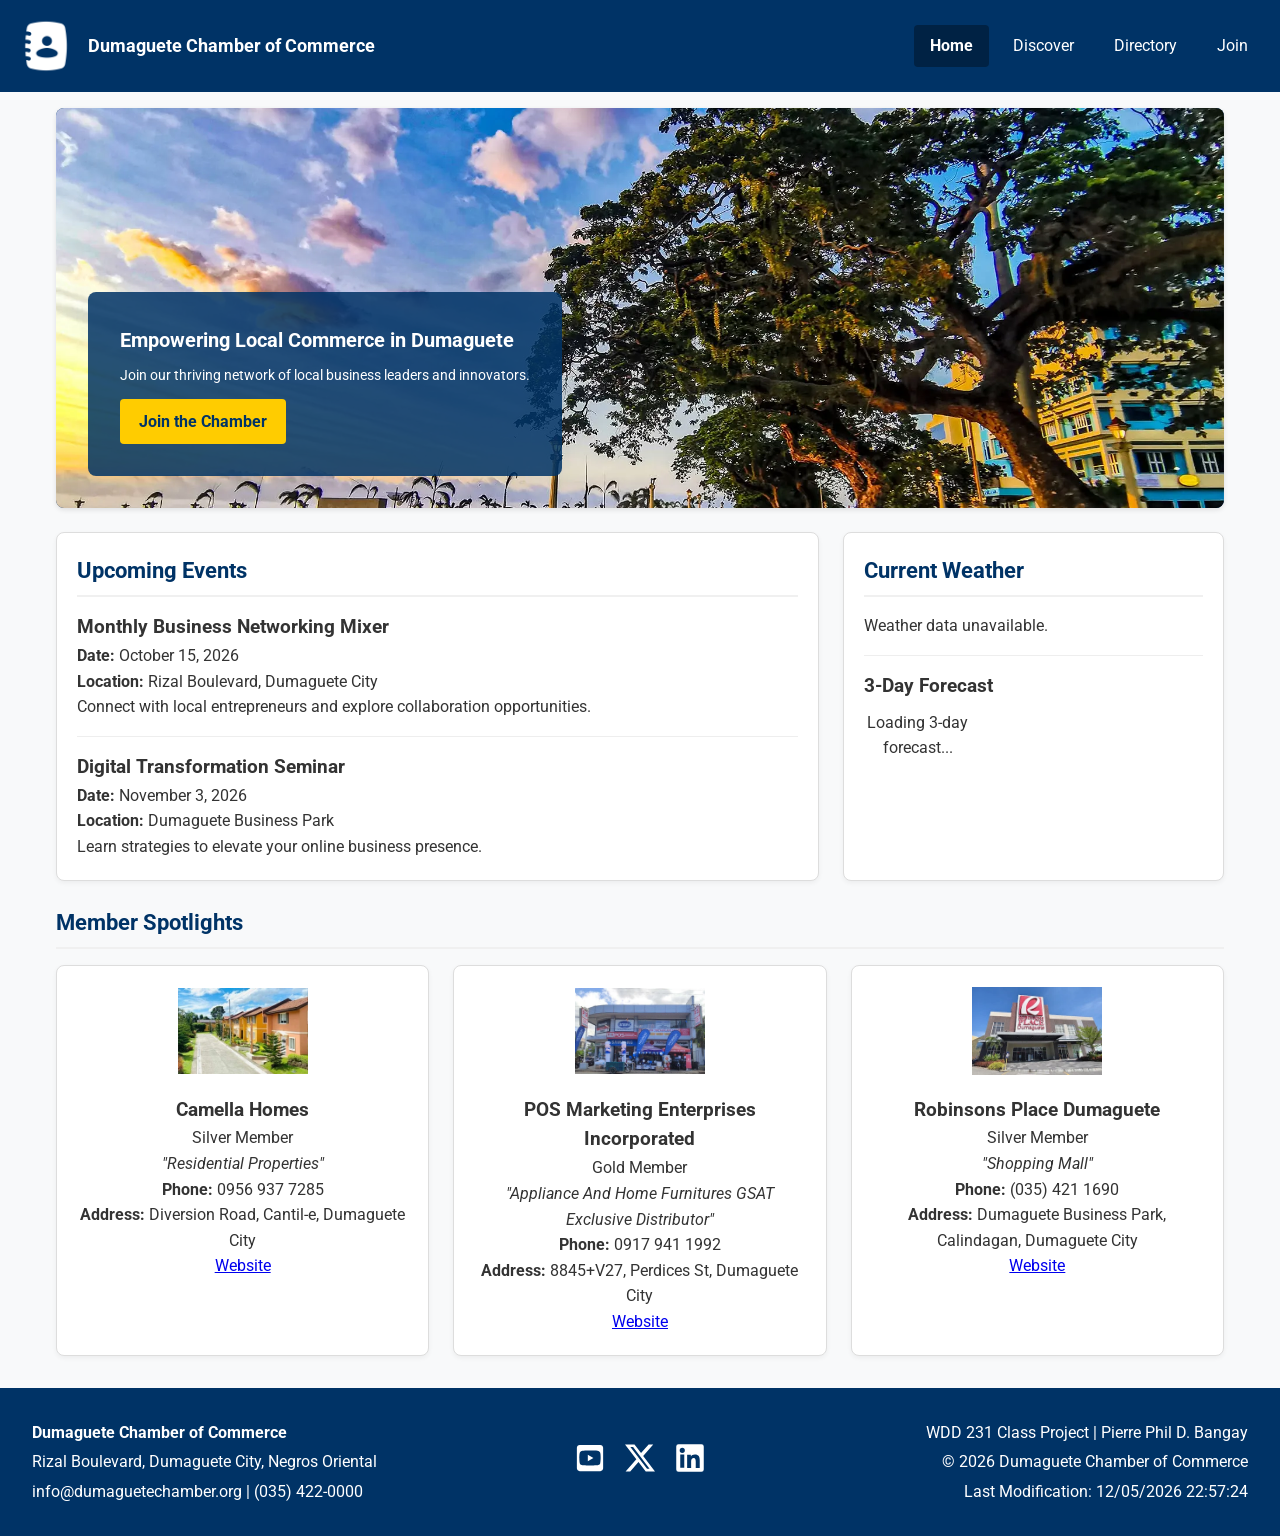
==== chamber/index.html @ 960a815d "Created Chamber Home Page" ====
<!DOCTYPE html>
<html lang="en">

<head>
    <meta charset="UTF-8">
    <meta name="viewport" content="width=device-width, initial-scale=1.0">
    <title>Dumaguete Chamber of Commerce - Home</title>
    <meta name="description"
        content="Welcome to the Dumaguete Chamber of Commerce. Connecting local businesses, promoting economic growth, and building community in Negros Oriental.">
    <meta name="author" content="Pierre Phil D. Bangay">

    <!-- Favicon -->
    <link rel="icon" href="favicon.ico" type="image/x-icon">

    <!-- Google Fonts -->
    <link rel="preconnect" href="https://fonts.googleapis.com">
    <link rel="preconnect" href="https://fonts.gstatic.com" crossorigin>
    <link href="https://fonts.googleapis.com/css2?family=Roboto:wght@400;700&display=swap" rel="stylesheet">

    <!-- Open Graph Meta Tags (Facebook) -->
    <meta property="og:title" content="Dumaguete Chamber of Commerce - Home">
    <meta property="og:type" content="website">
    <meta property="og:image" content="https://pdumaran.github.io/wdd231/chamber/images/hero.webp">
    <meta property="og:url" content="https://pdumaran.github.io/wdd231/chamber/index.html">
    <meta property="og:description"
        content="Connecting local businesses and promoting economic growth in Dumaguete City.">

    <!-- Style Sheets -->
    <link rel="stylesheet" href="styles/normalize.css">
    <link rel="stylesheet" href="styles/small.css">
    <link rel="stylesheet" href="styles/larger.css">

    <!-- Scripts -->
    <script src="scripts/members.js" defer></script>
    <script src="scripts/weather.js" defer></script>
    <script src="scripts/spotlights.js" defer></script>
</head>

<body>

    <header>
        <div class="logo-container">
            <img src="images/logo.webp" alt="Dumaguete Chamber Logo" width="60" height="60" loading="lazy">
            <span class="site-title">Dumaguete Chamber of Commerce</span>
        </div>
        <button id="menu-toggle" aria-label="Toggle Menu">☰</button>
        <nav id="nav-menu">
            <ul>
                <li><a href="index.html" class="active">Home</a></li>
                <li><a href="discover.html">Discover</a></li>
                <li><a href="directory.html">Directory</a></li>
                <li><a href="join.html">Join</a></li>
            </ul>
        </nav>
    </header>

    <main class="home-grid">
        <!-- Hero Section -->
        <section class="hero-section">
            <picture>
                <img src="images/hero.webp" alt="Dumaguete City Landmark" width="1200" height="500" loading="eager">
            </picture>
            <div class="hero-cta">
                <h2>Empowering Local Commerce in Dumaguete</h2>
                <p>Join our thriving network of local business leaders and innovators.</p>
                <a href="join.html" class="cta-btn">Join the Chamber</a>
            </div>
        </section>

        <!-- Current Events -->
        <section class="home-card events-card">
            <h2>Upcoming Events</h2>
            <article class="event-item">
                <h3>Monthly Business Networking Mixer</h3>
                <p><strong>Date:</strong> October 15, 2026</p>
                <p><strong>Location:</strong> Rizal Boulevard, Dumaguete City</p>
                <p>Connect with local entrepreneurs and explore collaboration opportunities.</p>
            </article>
            <hr>
            <article class="event-item">
                <h3>Digital Transformation Seminar</h3>
                <p><strong>Date:</strong> November 3, 2026</p>
                <p><strong>Location:</strong> Dumaguete Business Park</p>
                <p>Learn strategies to elevate your online business presence.</p>
            </article>
        </section>

        <!-- Weather Section -->
        <section class="home-card weather-card">
            <h2>Current Weather</h2>
            <div id="weather-current" class="weather-content">
                <p>Loading current weather...</p>
            </div>
            <hr>
            <h3>3-Day Forecast</h3>
            <div id="weather-forecast" class="forecast-grid">
                <p>Loading 3-day forecast...</p>
            </div>
        </section>

        <!-- Member Spotlights Section -->
        <section class="spotlights-container">
            <h2>Member Spotlights</h2>
            <div id="spotlight-cards" class="spotlights-grid">
                <!-- Dynamically loaded via spotlights.js -->
            </div>
        </section>
    </main>

    <footer>
        <div class="footer-info">
            <p><strong>Dumaguete Chamber of Commerce</strong></p>
            <p>Rizal Boulevard, Dumaguete City, Negros Oriental</p>
            <p>info@dumaguetechamber.org | (035) 422-0000</p>
        </div>

        <div class="footer-social">
            <a href="https://youtube.com" target="_blank" rel="noopener" aria-label="YouTube">
                <img src="images/youtube.svg" alt="YouTube Icon" width="30" height="30" loading="lazy">
            </a>
            <a href="https://x.com" target="_blank" rel="noopener" aria-label="X">
                <img src="images/x-social.svg" alt="X Icon" width="30" height="30" loading="lazy">
            </a>
            <a href="https://linkedin.com" target="_blank" rel="noopener" aria-label="LinkedIn">
                <img src="images/linkedin.svg" alt="LinkedIn Icon" width="30" height="30" loading="lazy">
            </a>
        </div>

        <div class="footer-dev">
            <p>WDD 231 Class Project | Pierre Phil D. Bangay</p>
            <p>© <span id="currentyear"></span> Dumaguete Chamber of Commerce</p>
            <p id="lastModified"></p>
        </div>
    </footer>

</body>

</html>
---- chamber/styles/small.css ----
* {
    box-sizing: border-box;
    margin: 0;
    padding: 0;
}

body {
    font-family: 'Roboto', Arial, sans-serif;
    line-height: 1.6;
    color: #333;
    background-color: #f8f9fa;
}

/* ==========================================
   Header & Navigation
   ========================================== */
header {
    background-color: #003366;
    color: #fff;
    padding: 1rem;
    display: flex;
    justify-content: space-between;
    align-items: center;
    flex-wrap: wrap;
}

.logo-container {
    display: flex;
    align-items: center;
    gap: 0.75rem;
}

.logo-container img {
    width: 60px;
    height: 60px;
    object-fit: contain;
}

.logo-container .site-title {
    font-size: 1.1rem;
    font-weight: bold;
    color: #ffffff;
}

#menu-toggle {
    background: none;
    border: none;
    color: #fff;
    font-size: 2rem;
    cursor: pointer;
    line-height: 1;
}

nav {
    display: none;
    width: 100%;
    margin-top: 0.5rem;
}

nav.open {
    display: block;
}

nav ul {
    list-style: none;
    padding: 0;
    margin: 0;
    display: flex;
    flex-direction: column;
}

nav a {
    display: block;
    color: #fff;
    text-decoration: none;
    padding: 0.75rem;
    text-align: center;
    border-bottom: 1px solid rgba(255, 255, 255, 0.1);
}

nav a.active,
nav a:hover {
    background-color: #002244;
    font-weight: bold;
}

/* ==========================================
   Main & Home Layout (Mobile First)
   ========================================== */
main {
    max-width: 1200px;
    margin: 1rem auto;
    padding: 0 1rem;
}

main h1 {
    text-align: center;
    margin-bottom: 1rem;
    font-size: 1.8rem;
    color: #003366;
}

.home-grid {
    display: flex;
    flex-direction: column;
    gap: 1.5rem;
}

/* Hero Section */
.hero-section {
    position: relative;
    border-radius: 8px;
    overflow: hidden;
    box-shadow: 0 2px 5px rgba(0, 0, 0, 0.1);
    background-color: #003366;
}

.hero-section img {
    width: 100%;
    height: auto;
    display: block;
    object-fit: cover;
    max-height: 400px;
}

.hero-cta {
    position: absolute;
    bottom: 0;
    left: 0;
    right: 0;
    background: rgba(0, 51, 102, 0.85);
    color: #fff;
    padding: 1.25rem;
    text-align: center;
}

.hero-cta h2 {
    font-size: 1.25rem;
    margin-bottom: 0.5rem;
}

.hero-cta p {
    font-size: 0.9rem;
    margin-bottom: 0.75rem;
}

.cta-btn {
    display: inline-block;
    background-color: #ffcc00;
    color: #003366;
    padding: 0.6rem 1.2rem;
    text-decoration: none;
    font-weight: bold;
    border-radius: 4px;
}

/* Home Cards & Content Modules */
.home-card {
    background: #fff;
    border: 1px solid #ddd;
    border-radius: 8px;
    padding: 1.25rem;
    box-shadow: 0 2px 5px rgba(0, 0, 0, 0.05);
}

.home-card h2,
.spotlights-container h2 {
    color: #003366;
    font-size: 1.4rem;
    margin-bottom: 1rem;
    border-bottom: 2px solid #f0f0f0;
    padding-bottom: 0.4rem;
}

.home-card hr {
    border: 0;
    border-top: 1px solid #eee;
    margin: 1rem 0;
}

/* Weather Formatting */
.weather-content {
    display: flex;
    align-items: center;
    gap: 1rem;
}

.forecast-grid {
    display: grid;
    grid-template-columns: repeat(3, 1fr);
    gap: 0.5rem;
    text-align: center;
    margin-top: 0.5rem;
}

.forecast-day {
    background-color: #f8f9fa;
    border: 1px solid #e0e0e0;
    padding: 0.5rem;
    border-radius: 4px;
    font-size: 0.85rem;
}

/* Spotlights Grid */
.spotlights-grid {
    display: flex;
    flex-direction: column;
    gap: 1.25rem;
}

.spotlight-card {
    background: #fff;
    border: 1px solid #ddd;
    border-radius: 8px;
    padding: 1.25rem;
    text-align: center;
    box-shadow: 0 2px 5px rgba(0, 0, 0, 0.05);
}

.spotlight-card img {
    max-width: 130px;
    height: 90px;
    object-fit: contain;
    margin-bottom: 0.75rem;
}

/* Directory Page Controls */
.views-menu {
    text-align: center;
    margin-bottom: 1.5rem;
}

.views-menu button {
    padding: 0.5rem 1rem;
    margin: 0 0.25rem;
    background-color: #003366;
    color: white;
    border: none;
    border-radius: 4px;
    cursor: pointer;
    font-weight: bold;
}

#members-container.grid {
    display: grid;
    grid-template-columns: repeat(auto-fit, minmax(280px, 1fr));
    gap: 1.5rem;
}

.grid .member-card {
    background: #fff;
    border: 1px solid #ddd;
    border-radius: 8px;
    padding: 1rem;
    text-align: center;
    box-shadow: 0 2px 5px rgba(0, 0, 0, 0.1);
}

.grid .member-card img {
    width: 100%;
    max-width: 150px;
    height: auto;
    margin: 0 auto 0.5rem;
    object-fit: contain;
}

#members-container.list {
    display: flex;
    flex-direction: column;
    gap: 0.5rem;
}

.list .member-card {
    background: #fff;
    border: 1px solid #ddd;
    padding: 0.75rem 1rem;
    display: flex;
    flex-direction: column;
    gap: 0.25rem;
}

.list .member-card img {
    display: none;
}

/* ==========================================
   Footer
   ========================================== */
footer {
    background-color: #003366;
    color: #fff;
    padding: 2rem 1rem;
    margin-top: 2rem;
    text-align: center;
    display: flex;
    flex-direction: column;
    align-items: center;
    gap: 1.5rem;
}

.footer-info,
.footer-dev {
    display: flex;
    flex-direction: column;
    gap: 0.25rem;
}

.footer-social {
    display: flex;
    justify-content: center;
    align-items: center;
    gap: 1.25rem;
}

.footer-social img {
    width: 30px;
    height: 30px;
    filter: brightness(0) invert(1);
}

footer a {
    color: #ffcc00;
}
---- chamber/styles/larger.css ----
@media (min-width: 768px) {

    /* Header & Nav Desktop Fixes */
    #menu-toggle {
        display: none;
    }

    nav {
        display: block !important;
        width: auto;
        margin-top: 0;
    }

    nav ul {
        flex-direction: row;
        gap: 0.5rem;
    }

    nav a {
        padding: 0.5rem 1rem;
        border-radius: 4px;
        border-bottom: none;
    }

    /* Main Grid Desktop Layout */
    .home-grid {
        display: grid;
        grid-template-columns: 2fr 1fr;
        grid-template-areas:
            "hero hero"
            "events weather"
            "spotlights spotlights";
        gap: 1.5rem;
    }

    .hero-section {
        grid-area: hero;
    }

    .hero-cta {
        max-width: 50%;
        text-align: left;
        padding: 2rem;
        left: 2rem;
        bottom: 2rem;
        right: auto;
        border-radius: 8px;
    }

    .events-card {
        grid-area: events;
    }

    .weather-card {
        grid-area: weather;
    }

    .spotlights-container {
        grid-area: spotlights;
    }

    .spotlights-grid {
        display: grid;
        grid-template-columns: repeat(3, 1fr);
        gap: 1.5rem;
    }

    /* Directory Page Desktop List View */
    .list .member-card {
        display: grid;
        grid-template-columns: 2fr 1fr 1fr 1fr;
        align-items: center;
    }

    /* Footer Desktop Layout */
    footer {
        flex-direction: row;
        justify-content: space-between;
        align-items: center;
        text-align: left;
        padding: 2rem;
    }

    .footer-info {
        flex: 1;
        text-align: left;
    }

    .footer-social {
        flex: 1;
        justify-content: center;
    }

    .footer-dev {
        flex: 1;
        text-align: right;
    }
}
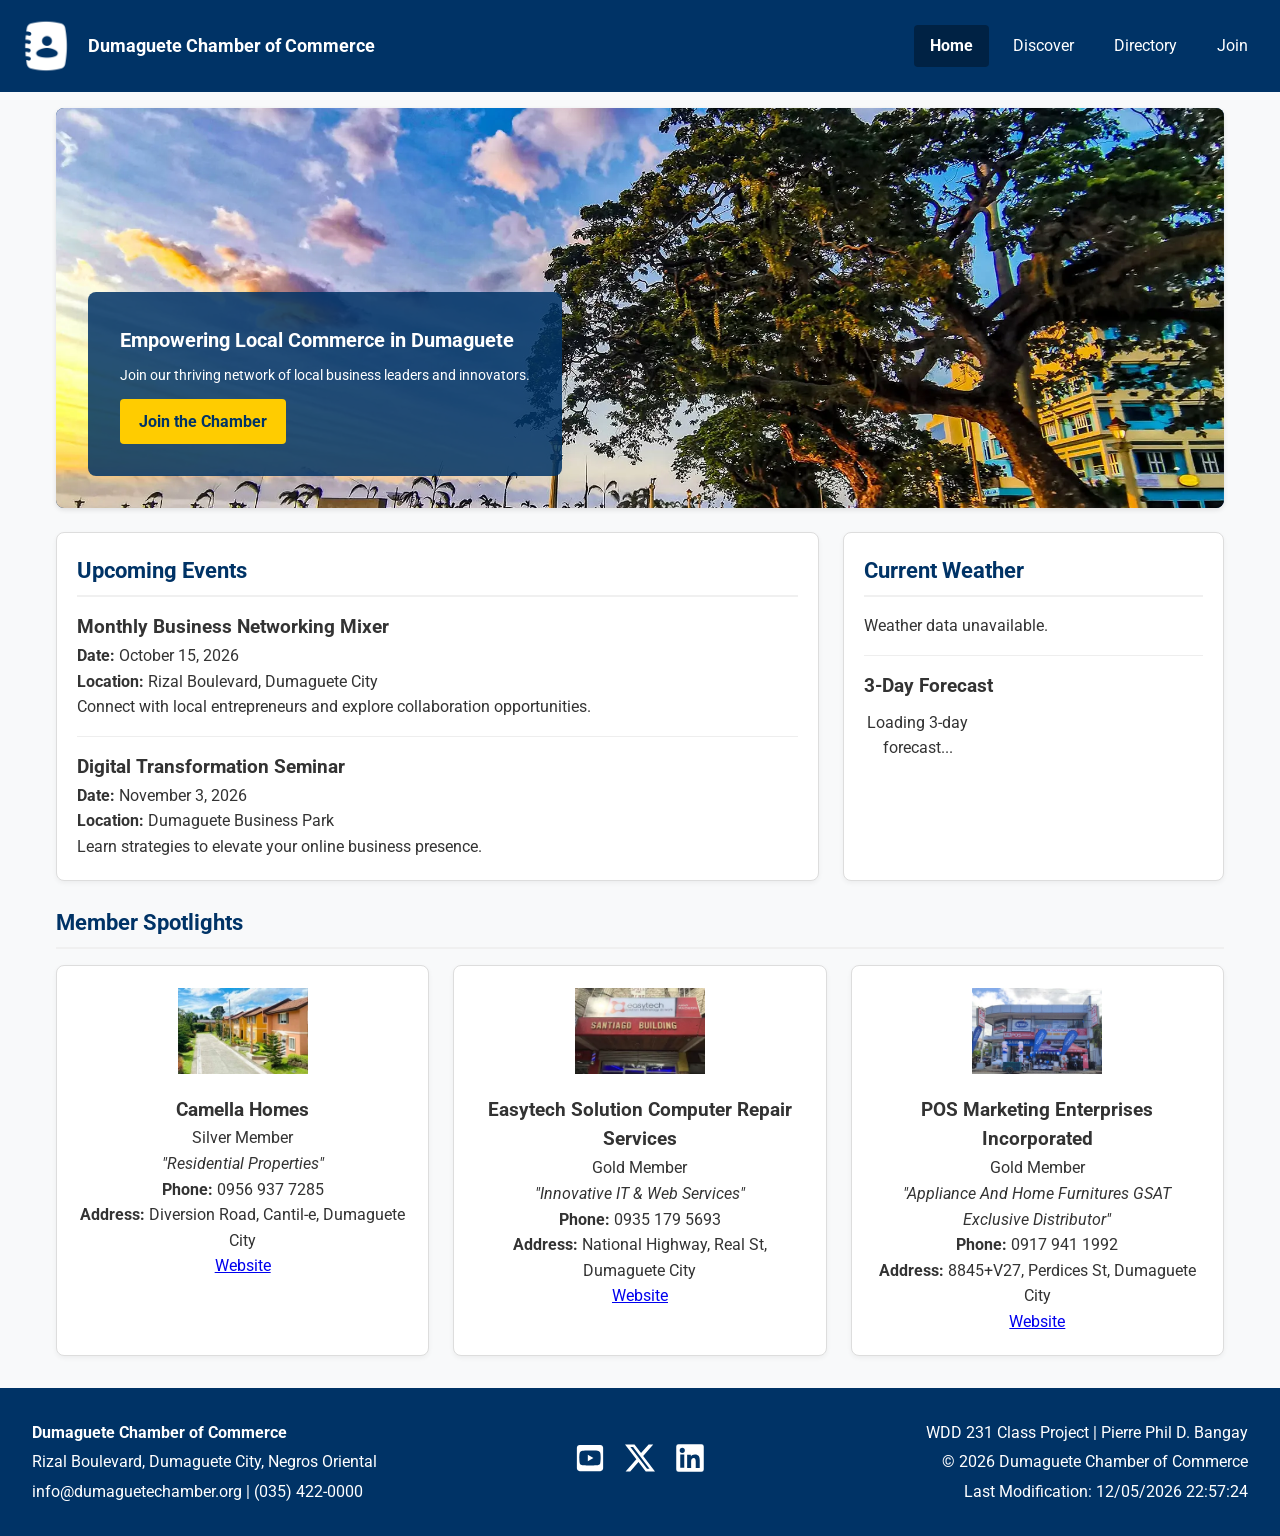
==== commit b4cd2c51: "Added <h1> element inside the <main> element." ====
--- a/chamber/index.html
+++ b/chamber/index.html
@@ -17,7 +17,7 @@
     <link rel="preconnect" href="https://fonts.gstatic.com" crossorigin>
     <link href="https://fonts.googleapis.com/css2?family=Roboto:wght@400;700&display=swap" rel="stylesheet">
 
-    <!-- Open Graph Meta Tags (Facebook) -->
+    <!-- Open Graph Meta Tags -->
     <meta property="og:title" content="Dumaguete Chamber of Commerce - Home">
     <meta property="og:type" content="website">
     <meta property="og:image" content="https://pdumaran.github.io/wdd231/chamber/images/hero.webp">
@@ -55,6 +55,9 @@
     </header>
 
     <main class="home-grid">
+        <!-- Required Page Heading -->
+        <h1 class="visually-hidden">Dumaguete Chamber of Commerce</h1>
+
         <!-- Hero Section -->
         <section class="hero-section">
             <picture>
--- a/chamber/styles/small.css
+++ b/chamber/styles/small.css
@@ -9,6 +9,18 @@
     line-height: 1.6;
     color: #333;
     background-color: #f8f9fa;
+}
+
+.visually-hidden {
+    position: absolute;
+    width: 1px;
+    height: 1px;
+    padding: 0;
+    margin: -1px;
+    overflow: hidden;
+    clip: rect(0, 0, 0, 0);
+    white-space: nowrap;
+    border: 0;
 }
 
 /* ==========================================
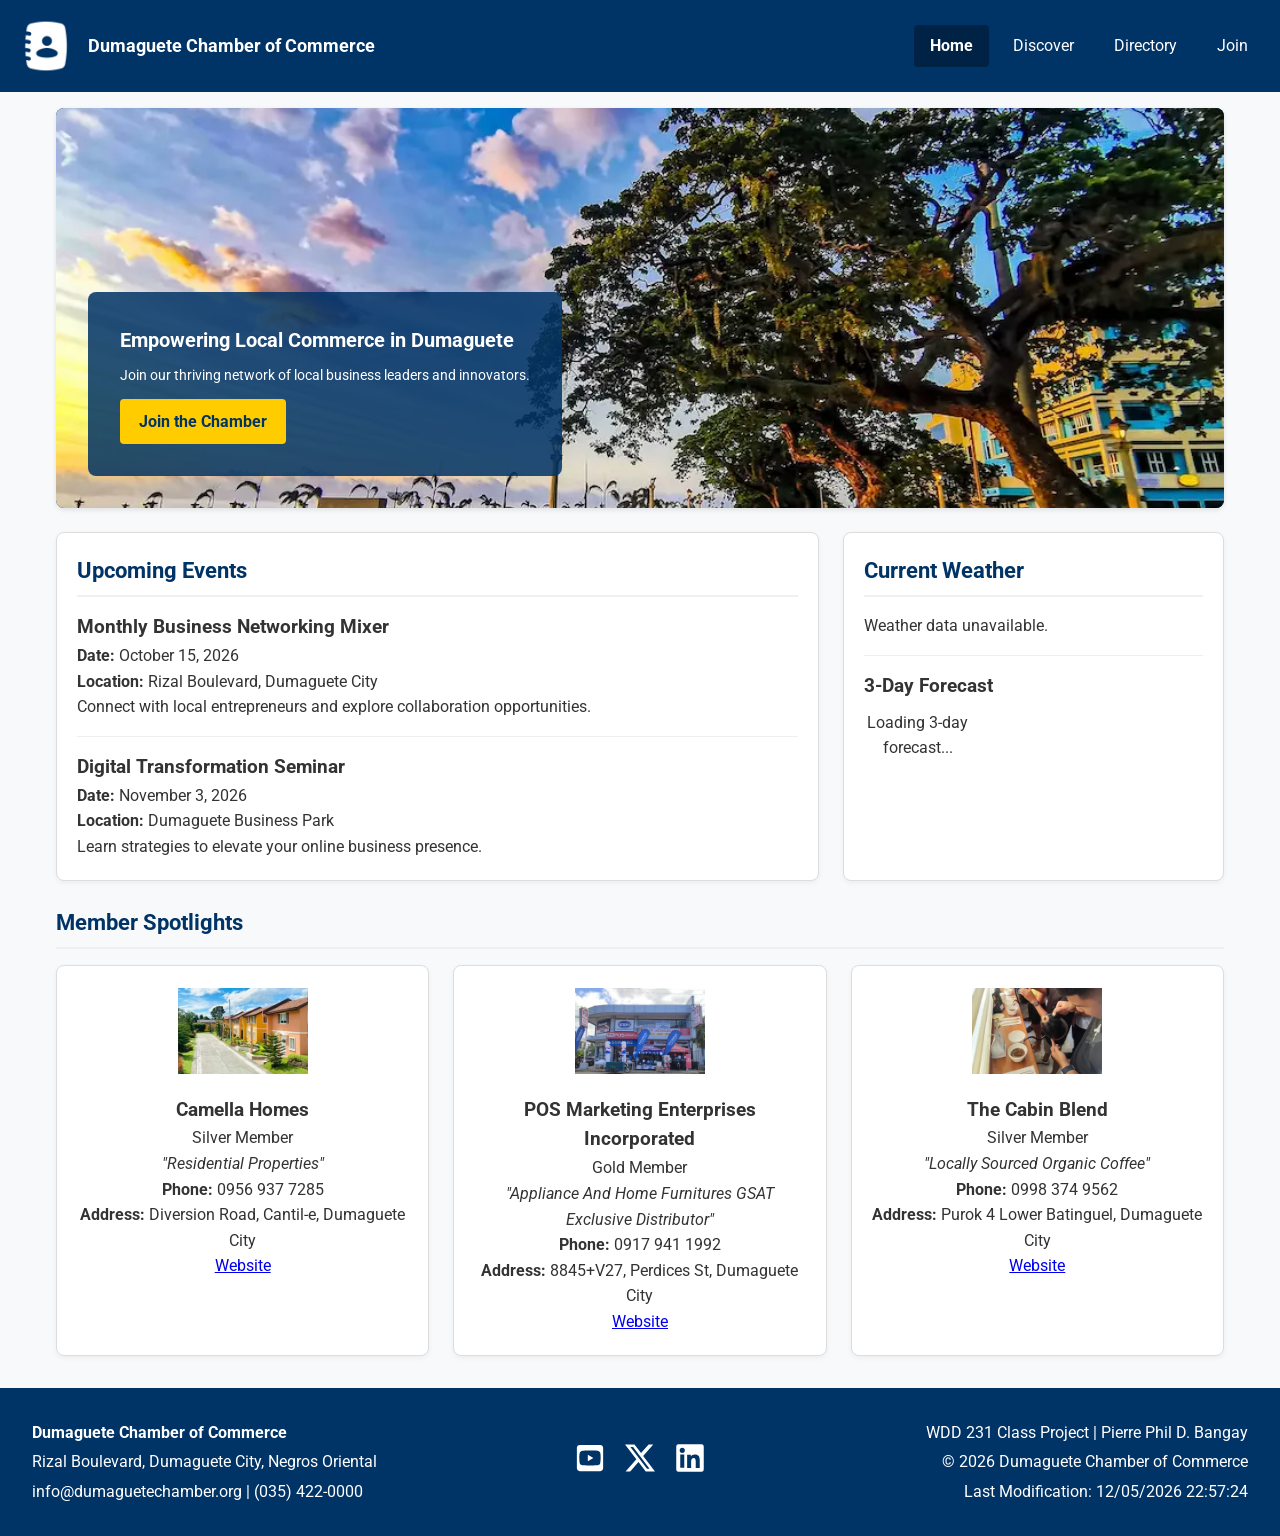
==== commit e11096a4: "Reduced hero.webp file size" ====
--- a/chamber/index.html
+++ b/chamber/index.html
@@ -122,7 +122,7 @@
                 <img src="images/youtube.svg" alt="YouTube Icon" width="30" height="30" loading="lazy">
             </a>
             <a href="https://x.com" target="_blank" rel="noopener" aria-label="X">
-                <img src="images/x-social.svg" alt="X Icon" width="30" height="30" loading="lazy">
+                <img src="images/x-social.svg" alt="X Social Media Icon" width="30" height="30" loading="lazy">
             </a>
             <a href="https://linkedin.com" target="_blank" rel="noopener" aria-label="LinkedIn">
                 <img src="images/linkedin.svg" alt="LinkedIn Icon" width="30" height="30" loading="lazy">
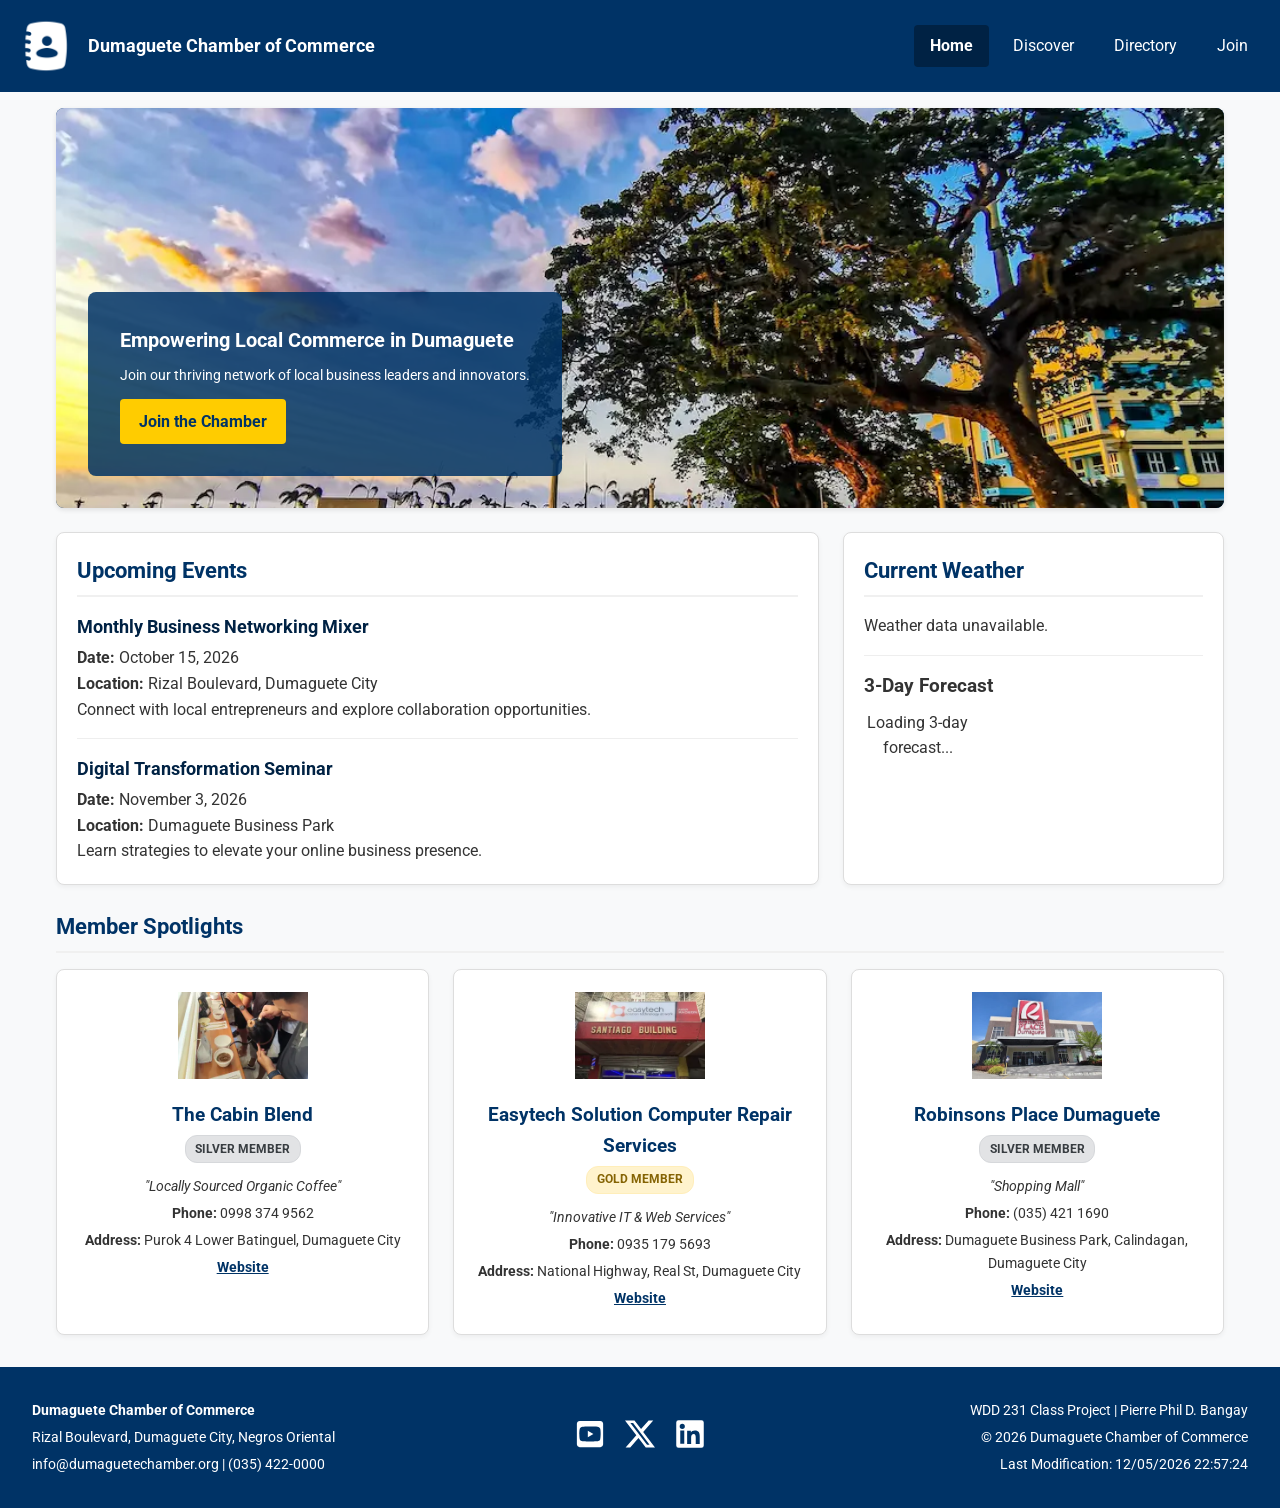
==== commit 86f97411: "Issues & Improvements Made" ====
--- a/chamber/index.html
+++ b/chamber/index.html
@@ -31,7 +31,7 @@
     <link rel="stylesheet" href="styles/larger.css">
 
     <!-- Scripts -->
-    <script src="scripts/members.js" defer></script>
+    <script src="scripts/main.js" defer></script>
     <script src="scripts/weather.js" defer></script>
     <script src="scripts/spotlights.js" defer></script>
 </head>
--- a/chamber/styles/small.css
+++ b/chamber/styles/small.css
@@ -1,3 +1,6 @@
+/* ==========================================
+   CSS Reset & Base Setup
+   ========================================== */
 * {
     box-sizing: border-box;
     margin: 0;
@@ -11,6 +14,7 @@
     background-color: #f8f9fa;
 }
 
+/* Accessibility Utility */
 .visually-hidden {
     position: absolute;
     width: 1px;
@@ -61,6 +65,7 @@
     font-size: 2rem;
     cursor: pointer;
     line-height: 1;
+    padding: 0.25rem 0.5rem;
 }
 
 nav {
@@ -79,6 +84,10 @@
     margin: 0;
     display: flex;
     flex-direction: column;
+}
+
+nav li {
+    width: 100%;
 }
 
 nav a {
@@ -164,6 +173,11 @@
     text-decoration: none;
     font-weight: bold;
     border-radius: 4px;
+    transition: background-color 0.2s ease;
+}
+
+.cta-btn:hover {
+    background-color: #e6b800;
 }
 
 /* Home Cards & Content Modules */
@@ -184,6 +198,12 @@
     padding-bottom: 0.4rem;
 }
 
+.event-item h3 {
+    font-size: 1.1rem;
+    color: #002244;
+    margin-bottom: 0.25rem;
+}
+
 .home-card hr {
     border: 0;
     border-top: 1px solid #eee;
@@ -195,6 +215,17 @@
     display: flex;
     align-items: center;
     gap: 1rem;
+}
+
+.weather-info-group {
+    display: flex;
+    align-items: center;
+    gap: 0.5rem;
+}
+
+.weather-info-group img {
+    width: 60px;
+    height: 60px;
 }
 
 .forecast-grid {
@@ -236,7 +267,48 @@
     margin-bottom: 0.75rem;
 }
 
-/* Directory Page Controls */
+.spotlight-card h3 {
+    color: #003366;
+    font-size: 1.2rem;
+    margin-bottom: 0.25rem;
+}
+
+.membership-badge {
+    display: inline-block;
+    font-size: 0.75rem;
+    font-weight: bold;
+    padding: 0.2rem 0.6rem;
+    border-radius: 12px;
+    margin-bottom: 0.75rem;
+    text-transform: uppercase;
+}
+
+.membership-badge.gold {
+    background-color: #fff3cd;
+    color: #856404;
+    border: 1px solid #ffeeba;
+}
+
+.membership-badge.silver {
+    background-color: #e2e3e5;
+    color: #383d41;
+    border: 1px solid #d6d8db;
+}
+
+.spotlight-card p {
+    font-size: 0.9rem;
+    margin-bottom: 0.25rem;
+}
+
+.spotlight-card a {
+    color: #003366;
+    font-weight: bold;
+    word-break: break-all;
+}
+
+/* ==========================================
+   Directory Page Controls
+   ========================================== */
 .views-menu {
     text-align: center;
     margin-bottom: 1.5rem;
@@ -253,6 +325,10 @@
     font-weight: bold;
 }
 
+.views-menu button:hover {
+    background-color: #002244;
+}
+
 #members-container.grid {
     display: grid;
     grid-template-columns: repeat(auto-fit, minmax(280px, 1fr));
@@ -315,6 +391,7 @@
     display: flex;
     flex-direction: column;
     gap: 0.25rem;
+    font-size: 0.9rem;
 }
 
 .footer-social {
@@ -322,6 +399,16 @@
     justify-content: center;
     align-items: center;
     gap: 1.25rem;
+}
+
+.footer-social a {
+    display: inline-block;
+    transition: transform 0.2s ease, opacity 0.2s ease;
+}
+
+.footer-social a:hover {
+    transform: scale(1.15);
+    opacity: 0.85;
 }
 
 .footer-social img {
